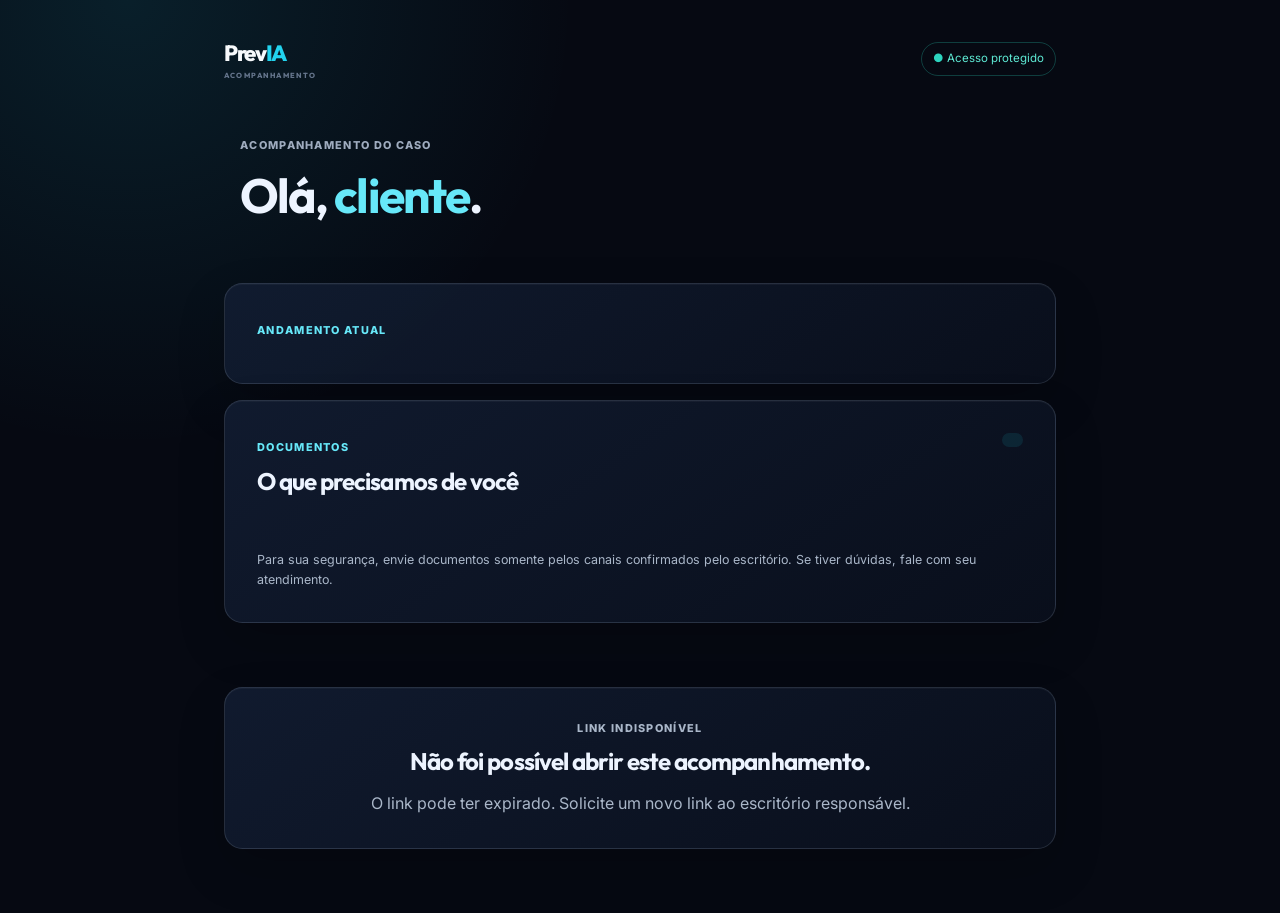
==== portal.html @ 7a1a34fa "feat: adicionar portal seguro do cliente" ====
<!DOCTYPE html>
<html lang="pt-BR">
<head>
  <meta charset="UTF-8">
  <meta name="viewport" content="width=device-width, initial-scale=1.0">
  <meta name="referrer" content="no-referrer">
  <title>PrevIA | Acompanhamento do caso</title>
  <link rel="stylesheet" href="styles.css">
</head>
<body class="client-portal-body">
  <main class="client-portal-shell">
    <header class="client-portal-header"><a href="/" class="client-portal-brand">Prev<span>IA</span><small>ACOMPANHAMENTO</small></a><span class="client-portal-secure">● Acesso protegido</span></header>
    <section id="portal-loading" class="client-portal-card"><p class="portal-eyebrow">ACOMPANHAMENTO DO CASO</p><h1>Preparando suas informações</h1><p>Estamos carregando apenas o que é necessário para você acompanhar o caso.</p></section>
    <section id="portal-content" class="client-portal-content" hidden>
      <div class="client-portal-hero"><p class="portal-eyebrow">ACOMPANHAMENTO DO CASO</p><h1>Olá, <span id="portal-client-name">cliente</span>.</h1><p id="portal-benefit"></p></div>
      <article class="client-portal-card"><span class="portal-status-label">ANDAMENTO ATUAL</span><h2 id="portal-progress"></h2><p id="portal-next-step"></p></article>
      <section class="client-portal-card"><div class="client-portal-section-heading"><div><span class="portal-status-label">DOCUMENTOS</span><h2>O que precisamos de você</h2></div><span id="portal-doc-count" class="portal-count"></span></div><div id="portal-documents" class="client-portal-documents"></div><p class="client-portal-help">Para sua segurança, envie documentos somente pelos canais confirmados pelo escritório. Se tiver dúvidas, fale com seu atendimento.</p></section>
    </section>
    <section id="portal-error" class="client-portal-card client-portal-error" hidden><p class="portal-eyebrow">LINK INDISPONÍVEL</p><h1>Não foi possível abrir este acompanhamento.</h1><p>O link pode ter expirado. Solicite um novo link ao escritório responsável.</p></section>
  </main>
  <script src="portal.js"></script>
</body>
</html>
---- styles.css ----
@import url('https://fonts.googleapis.com/css2?family=Inter:wght@300;400;500;600;700&family=Outfit:wght@400;500;600;700;800&family=JetBrains+Mono:wght@400;500;600&display=swap');

:root {
  --bg-dark: #07090e;
  --bg-surface: #0e131f;
  --bg-card: rgba(19, 26, 42, 0.65);
  --bg-card-hover: rgba(28, 38, 62, 0.8);
  --glass-border: rgba(255, 255, 255, 0.08);
  --glass-border-glow: rgba(0, 242, 254, 0.3);
  
  --primary: #00f2fe;
  --primary-blue: #2563eb;
  --primary-gradient: linear-gradient(135deg, #2563eb 0%, #00f2fe 100%);
  --secondary: #9d4edd;
  --secondary-gradient: linear-gradient(135deg, #7b2cbf 0%, #9d4edd 100%);
  --accent-gold: #fbbf24;
  --accent-emerald: #10b981;
  --accent-rose: #f43f5e;
  --accent-cyan: #06b6d4;

  --text-main: #f8fafc;
  --text-muted: #94a3b8;
  --text-dim: #64748b;

  --font-main: 'Inter', system-ui, sans-serif;
  --font-heading: 'Outfit', sans-serif;
  --font-code: 'JetBrains Mono', monospace;

  --radius-sm: 8px;
  --radius-md: 14px;
  --radius-lg: 20px;
  --radius-full: 9999px;

  --shadow-glow: 0 0 25px rgba(0, 242, 254, 0.15);
  --shadow-card: 0 10px 30px -10px rgba(0, 0, 0, 0.5);

  --transition-fast: 0.2s cubic-bezier(0.4, 0, 0.2, 1);
  --transition-smooth: 0.35s cubic-bezier(0.16, 1, 0.3, 1);
}

/* Custom Sleek Scrollbar */
::-webkit-scrollbar {
  width: 6px;
  height: 6px;
}

::-webkit-scrollbar-track {
  background: rgba(14, 19, 31, 0.5);
  border-radius: var(--radius-full);
}

::-webkit-scrollbar-thumb {
  background: rgba(0, 242, 254, 0.25);
  border-radius: var(--radius-full);
}

::-webkit-scrollbar-thumb:hover {
  background: var(--primary);
}

* {
  box-sizing: border-box;
  margin: 0;
  padding: 0;
}

body {
  font-family: var(--font-main);
  background-color: var(--bg-dark);
  color: var(--text-main);
  min-height: 100vh;
  overflow-x: hidden;
  line-height: 1.5;
  background-image: 
    radial-gradient(circle at 15% 15%, rgba(37, 99, 235, 0.08) 0%, transparent 40%),
    radial-gradient(circle at 85% 85%, rgba(0, 242, 254, 0.05) 0%, transparent 40%);
}

#bg-canvas {
  position: fixed;
  top: 0;
  left: 0;
  width: 100vw;
  height: 100vh;
  z-index: 0;
  pointer-events: none;
  opacity: 0.4;
}

.app-container {
  position: relative;
  z-index: 1;
  display: grid;
  grid-template-columns: 260px 1fr;
  grid-template-rows: 70px 1fr;
  grid-template-areas: 
    "sidebar topbar"
    "sidebar content";
  min-height: 100vh;
}

.glass-panel {
  background: var(--bg-card);
  backdrop-filter: blur(16px);
  -webkit-backdrop-filter: blur(16px);
  border: 1px solid var(--glass-border);
  border-radius: var(--radius-md);
  box-shadow: var(--shadow-card);
  transition: transform var(--transition-smooth), border-color var(--transition-smooth), box-shadow var(--transition-smooth);
}

/* Modal Dialg Styling */
.glass-panel-modal {
  margin: auto;
  width: 90%;
  max-width: 720px;
  background: rgba(14, 19, 31, 0.95);
  backdrop-filter: blur(24px);
  border: 1px solid var(--glass-border-glow);
  border-radius: var(--radius-lg);
  color: var(--text-main);
  padding: 2rem;
  box-shadow: 0 25px 50px rgba(0, 0, 0, 0.9);
}

.glass-panel-modal::backdrop {
  background: rgba(7, 9, 14, 0.8);
  backdrop-filter: blur(8px);
}

.modal-header {
  display: flex;
  align-items: center;
  justify-content: space-between;
  margin-bottom: 1.5rem;
}

.modal-nav {
  display: flex;
  gap: 0.6rem;
  border-bottom: 1px solid var(--glass-border);
  padding-bottom: 0.8rem;
  margin-bottom: 1.5rem;
}

.modal-tab {
  padding: 0.6rem 1.2rem;
  background: transparent;
  border: 1px solid transparent;
  border-radius: var(--radius-sm);
  color: var(--text-muted);
  font-weight: 600;
  font-size: 0.9rem;
  cursor: pointer;
  transition: var(--transition-fast);
}

.modal-tab:hover {
  color: var(--text-main);
  background: rgba(255, 255, 255, 0.05);
}

.modal-tab.active {
  background: rgba(0, 242, 254, 0.1);
  border-color: rgba(0, 242, 254, 0.3);
  color: var(--primary);
}

/* Document Item Card */
.doc-item-card {
  padding: 1rem;
  background: rgba(255, 255, 255, 0.03);
  border: 1px solid var(--glass-border);
  border-radius: var(--radius-sm);
  display: flex;
  align-items: center;
  justify-content: space-between;
}

.doc-status-badge {
  padding: 0.2rem 0.6rem;
  border-radius: var(--radius-full);
  font-size: 0.75rem;
  font-weight: 700;
  text-transform: uppercase;
}
.doc-audit-note {
  display: block;
  margin-top: .28rem;
  color: var(--text-muted);
  font-size: .72rem;
  line-height: 1.35;
}

.doc-audit-result {
  display: grid;
  gap: .28rem;
  margin: 0 0 .85rem;
  padding: .75rem .85rem;
  border: 1px solid rgba(0, 220, 245, .34);
  border-radius: .7rem;
  background: rgba(0, 220, 245, .06);
  color: var(--text-primary);
}

.doc-audit-result strong { color: var(--accent-cyan); font-size: .82rem; }
.doc-audit-result span { font-size: .79rem; line-height: 1.4; }
.doc-audit-result small { color: var(--text-muted); font-size: .72rem; }

.doc-status-pendente { background: rgba(245, 158, 11, 0.15); color: var(--accent-gold); }
.doc-status-recebido { background: rgba(0, 242, 254, 0.15); color: var(--primary); }
.doc-status-aprovado { background: rgba(16, 185, 129, 0.15); color: var(--accent-emerald); }
.doc-status-rejeitado { background: rgba(244, 63, 94, 0.15); color: var(--accent-rose); }

/* --- KANBAN BOARD INTELIGENTE & RESPONSIVO --- */
.kanban-filter-bar {
  display: flex;
  align-items: center;
  gap: 0.6rem;
  margin-bottom: 1.2rem;
  flex-wrap: wrap;
  background: rgba(14, 19, 31, 0.6);
  padding: 0.6rem 1rem;
  border-radius: var(--radius-md);
  border: 1px solid var(--glass-border);
}

.kanban-pill {
  padding: 0.5rem 1rem;
  background: transparent;
  border: 1px solid transparent;
  border-radius: var(--radius-full);
  color: var(--text-muted);
  font-size: 0.85rem;
  font-weight: 600;
  cursor: pointer;
  transition: var(--transition-fast);
  display: inline-flex;
  align-items: center;
  gap: 0.5rem;
}

.kanban-pill:hover {
  color: var(--text-main);
  background: rgba(255, 255, 255, 0.05);
}

.kanban-pill.active {
  background: var(--primary-blue);
  color: #fff;
  border-color: var(--primary);
  box-shadow: 0 0 12px rgba(37, 99, 235, 0.4);
}

.kanban-board {
  display: grid;
  grid-template-columns: repeat(auto-fit, minmax(220px, 1fr));
  gap: 1.2rem;
  width: 100%;
  max-width: 100%;
  overflow-x: hidden;
}

.kanban-board.focused-mode {
  grid-template-columns: 1fr;
  max-width: 800px;
  margin: 0 auto;
}

.kanban-column {
  background: rgba(14, 19, 31, 0.6);
  border: 1px solid var(--glass-border);
  border-radius: var(--radius-md);
  display: flex;
  flex-direction: column;
  min-height: 500px;
  max-height: calc(100vh - 230px);
  transition: var(--transition-smooth);
}

.kanban-column:hover {
  border-color: rgba(255, 255, 255, 0.15);
}

.kanban-header {
  padding: 0.9rem 1rem;
  border-bottom: 1px solid var(--glass-border);
  display: flex;
  align-items: center;
  justify-content: space-between;
  background: rgba(255, 255, 255, 0.02);
}

.kanban-title {
  font-family: var(--font-heading);
  font-size: 0.9rem;
  font-weight: 700;
  display: flex;
  align-items: center;
  gap: 0.5rem;
  white-space: nowrap;
}

.kanban-count {
  background: rgba(255, 255, 255, 0.08);
  padding: 0.15rem 0.55rem;
  border-radius: var(--radius-full);
  font-size: 0.75rem;
  color: var(--text-muted);
}

.kanban-cards {
  padding: 0.8rem;
  display: flex;
  flex-direction: column;
  gap: 0.8rem;
  overflow-y: auto;
  flex: 1;
}

.lead-card {
  background: rgba(22, 28, 45, 0.85);
  border: 1px solid var(--glass-border);
  border-radius: var(--radius-sm);
  padding: 1rem;
  cursor: pointer;
  transition: var(--transition-fast);
}

.lead-card:hover {
  transform: translateY(-2px);
  border-color: var(--glass-border-glow);
  box-shadow: var(--shadow-glow);
  background: rgba(28, 38, 62, 0.95);
}

.card-tag {
  display: inline-block;
  padding: 0.18rem 0.55rem;
  border-radius: var(--radius-sm);
  font-size: 0.7rem;
  font-weight: 600;
  text-transform: uppercase;
  margin-bottom: 0.5rem;
}

.tag-aposentadoria { background: rgba(0, 242, 254, 0.15); color: var(--primary); }
.tag-loas { background: rgba(157, 78, 221, 0.15); color: var(--secondary); }
.tag-doenca { background: rgba(245, 158, 11, 0.15); color: var(--accent-gold); }
.tag-acidente { background: rgba(16, 185, 129, 0.15); color: var(--accent-emerald); }

.card-title {
  font-size: 0.95rem;
  font-weight: 700;
  margin-bottom: 0.2rem;
}

.card-title-button {
  display: block;
  width: 100%;
  padding: 0;
  border: 0;
  background: transparent;
  color: inherit;
  text-align: left;
  cursor: pointer;
}

.card-title-button:hover {
  color: var(--primary);
}

.relationship-notice {
  margin-bottom: 1rem;
  padding: 0.85rem 1rem;
  border: 1px solid rgba(0, 242, 254, 0.28);
  border-radius: var(--radius-sm);
  background: rgba(0, 242, 254, 0.06);
  color: var(--text-muted);
  font-size: 0.88rem;
}

.relationship-notice i { color: var(--primary); margin-right: 0.45rem; }
.relationship-total { color: var(--text-muted); font-size: 0.9rem; }
.relationship-total span { color: var(--primary); font-size: 1.4rem; font-weight: 800; }
.relationship-list { display: grid; gap: 0.85rem; }
.relationship-card {
  display: grid;
  grid-template-columns: minmax(180px, 1fr) minmax(240px, 1.5fr) minmax(150px, .75fr) auto;
  gap: 1rem;
  align-items: center;
  padding: 1.1rem;
  border: 1px solid var(--glass-border);
  border-radius: var(--radius-md);
  background: rgba(22, 28, 45, 0.82);
}
.relationship-card h3 { margin: 0.35rem 0; font-size: 1rem; }
.relationship-card p, .relationship-card span { color: var(--text-muted); font-size: .82rem; }
.relationship-badge { color: var(--accent-gold) !important; font-size: .72rem !important; font-weight: 700; text-transform: uppercase; }
.relationship-reason { font-size: .88rem; line-height: 1.45; }
.relationship-consent { color: var(--accent-gold) !important; }
.relationship-actions { display: flex; gap: .5rem; }
.relationship-empty { padding: 2rem; text-align: center; color: var(--text-muted); }
.official-sources-grid {
  display: grid;
  grid-template-columns: repeat(auto-fit, minmax(260px, 1fr));
  gap: .85rem;
}
.official-source-card {
  min-width: 0;
  display: flex;
  flex-direction: column;
  align-items: flex-start;
  gap: .55rem;
  padding: 1rem;
  border: 1px solid var(--glass-border);
  border-radius: var(--radius-md);
  background: rgba(22, 28, 45, .82);
}
.official-source-title {
  display: block;
  width: 100%;
  color: var(--text-main);
  font-size: .96rem;
  line-height: 1.38;
  overflow-wrap: anywhere;
}
.official-source-scope {
  min-height: 2.4em;
  margin: 0;
  color: var(--text-muted);
  font-size: .8rem;
  line-height: 1.45;
}
.official-source-detail {
  width: 100%;
  margin: auto 0 0;
  color: var(--text-muted);
  font-size: .74rem;
  line-height: 1.45;
  overflow-wrap: anywhere;
}
.official-source-link {
  display: inline-flex;
  align-items: center;
  min-height: 2rem;
  margin-top: .15rem;
  color: var(--primary);
  font-size: .82rem;
  font-weight: 700;
  text-decoration: none;
}
.official-source-link:hover { color: var(--secondary); text-decoration: underline; }
.remarketing-consent-field { display: flex; align-items: flex-start; gap: .55rem; color: var(--text-muted); font-size: .82rem; line-height: 1.35; cursor: pointer; }
.remarketing-consent-field input { width: auto !important; margin-top: .16rem; accent-color: var(--primary); }
.strategy-loading { color: var(--text-muted); padding: 2rem; text-align: center; }
.strategy-hero { display: flex; justify-content: space-between; gap: 1rem; padding: 1.2rem; border-radius: var(--radius-md); border: 1px solid var(--glass-border); background: rgba(255,255,255,.03); }
.strategy-hero > div > span, .strategy-metrics span, .strategy-stage small { display: block; font-size: .7rem; font-weight: 700; letter-spacing: .08em; color: var(--text-muted); }
.strategy-hero h3 { margin: .3rem 0; font-size: 1.15rem; }.strategy-hero p, .strategy-muted { color: var(--text-muted); font-size: .86rem; }
.strategy-good { border-color: rgba(16,185,129,.45); }.strategy-good h3 { color: var(--accent-emerald); }.strategy-warning { border-color: rgba(245,158,11,.45); }.strategy-warning h3 { color: var(--accent-gold); }.strategy-risk { border-color: rgba(244,63,94,.45); }.strategy-risk h3 { color: var(--accent-rose, #fb7185); }
.strategy-stage { min-width: 120px; text-align: right; }.strategy-stage strong { display: block; margin-top: .3rem; color: var(--primary); }
.strategy-metrics { display: grid; grid-template-columns: repeat(4, 1fr); gap: .65rem; margin: 1rem 0; }.strategy-metrics > div, .strategy-grid section { border: 1px solid var(--glass-border); border-radius: var(--radius-sm); padding: .85rem; background: rgba(255,255,255,.025); }.strategy-metrics strong { display:block; margin-top:.35rem; font-size:.88rem; }
.strategy-grid { display:grid; grid-template-columns: 1fr 1fr; gap: .8rem; }.strategy-grid h4 { margin:0 0 .6rem; font-size:.92rem; }.strategy-grid h4 i { color:var(--primary); margin-right:.35rem; }.strategy-grid p { font-size:.87rem; line-height:1.45; }.strategy-docs-button { margin-top:.6rem; padding:.45rem .7rem; font-size:.78rem; }
.triage-lead-capture { margin-bottom: 1.4rem; padding: 1.15rem; border: 1px solid var(--glass-border-glow); border-radius: var(--radius-md); background: linear-gradient(120deg, rgba(0,242,254,.08), rgba(37,99,235,.05)); }.triage-lead-capture h3, .triage-benefit-heading h3 { margin: .35rem 0; font-size: 1.08rem; }.triage-lead-capture p { color: var(--text-muted); font-size: .84rem; }.triage-step-label { color: var(--primary); font-size: .68rem; font-weight: 800; letter-spacing: .1em; }.triage-lead-fields { display:grid; grid-template-columns: 1fr 1fr; gap: .8rem; margin-top: .9rem; }.triage-lead-fields .form-group { margin:0; }.triage-benefit-heading { margin-bottom: .85rem; }
#view-dashboard .section-header { justify-content: flex-start; flex-wrap: wrap; gap: .75rem; }
#view-dashboard .section-header > div:first-child { flex-basis: 100%; }
#view-dashboard .section-header > .btn-primary { margin: 0; }
.sidebar-footer { display: none; }
#btn-start-retirement-triage { margin-top: 1rem; }
@media (max-width: 680px) { .strategy-hero, .strategy-grid { grid-template-columns: 1fr; display:grid; }.strategy-stage { text-align:left; }.strategy-metrics { grid-template-columns: 1fr 1fr; } }
@media (max-width: 680px) { .triage-lead-fields { grid-template-columns: 1fr; } }
@media (max-width: 980px) { .relationship-card { grid-template-columns: 1fr; } }

/* Campos nativos: evita opções claras com texto claro ao abrir o seletor. */
select,
select option {
  color-scheme: dark;
}

select option {
  background-color: #151c2b !important;
  color: #f8fafc !important;
}

select option:checked,
select option:hover {
  background-color: #075c73 !important;
  color: #ffffff !important;
}

.card-sub {
  font-size: 0.78rem;
  color: var(--text-muted);
  margin-bottom: 0.6rem;
}

.card-value {
  font-family: var(--font-heading);
  font-size: 0.9rem;
  font-weight: 700;
  color: var(--accent-emerald);
}

.card-actions {
  display: flex;
  align-items: center;
  justify-content: space-between;
  gap: 0.55rem;
  margin-top: 0.6rem;
  padding-top: 0.6rem;
  border-top: 1px solid rgba(255, 255, 255, 0.05);
}

.lead-details-button {
  position: relative;
  z-index: 2;
  flex: 1;
}

.lead-advance-button {
  flex: 0 0 28px;
  position: relative;
  z-index: 1;
}

/* --- DROPZONE E INTELIGÊNCIA DOCUMENTAL OCR --- */
.dropzone {
  border: 2px dashed rgba(0, 242, 254, 0.35);
  border-radius: var(--radius-lg);
  padding: 2.5rem 1.5rem;
  text-align: center;
  background: rgba(0, 242, 254, 0.02);
  cursor: pointer;
  transition: all var(--transition-fast);
  position: relative;
  overflow: hidden;
}

.dropzone:hover,
.dropzone.drag-over {
  border-color: var(--primary);
  background: rgba(0, 242, 254, 0.1);
  box-shadow: 0 0 25px rgba(0, 242, 254, 0.25);
  transform: translateY(-2px);
}

.dropzone i {
  font-size: 3.2rem;
  color: var(--primary);
  margin-bottom: 1rem;
  transition: transform var(--transition-fast);
}

.dropzone:hover i,
.dropzone.drag-over i {
  transform: scale(1.15);
}

/* --- NOVO PAINEL EXECUTIVO GRAFICO CNIS --- */
.ocr-action-button {
  align-items: center;
  border: 1px solid rgba(148, 163, 184, .28);
  border-radius: 10px;
  cursor: pointer;
  display: inline-flex;
  font: 700 .84rem/1 var(--font-body, system-ui, sans-serif);
  gap: .55rem;
  justify-content: center;
  min-height: 42px;
  padding: .7rem 1rem;
  transition: border-color .18s ease, box-shadow .18s ease, transform .18s ease;
}
.ocr-action-button:hover { transform: translateY(-1px); }
.ocr-action-button:focus-visible { outline: 3px solid rgba(34, 211, 238, .35); outline-offset: 2px; }
.ocr-action-button--primary { background: linear-gradient(135deg, #1479ed, #09c8db); border-color: transparent; color: #fff; box-shadow: 0 8px 22px rgba(9, 200, 219, .18); }
.ocr-action-button--secondary { background: rgba(15, 23, 42, .72); color: #e6edf8; }
.ocr-action-button--quiet { background: transparent; color: #b7c6da; margin-top: .75rem; width: 100%; }
.ocr-action-button--secondary:hover, .ocr-action-button--quiet:hover { border-color: rgba(34, 211, 238, .62); color: #f8fbff; }
.ocr-action-glyph { align-items: center; border: 1px solid currentColor; border-radius: 50%; display: inline-flex; font-size: .88rem; height: 18px; justify-content: center; line-height: 1; width: 18px; }

/* Dashboard: menos ornamento, mais decisão. */
.dashboard-command-center { align-items:center; display:flex; justify-content:space-between; margin-bottom:1rem; }
.dashboard-heading p { color:var(--text-muted); margin:.3rem 0 0; }
.dashboard-actions { align-items:center; display:flex; flex-wrap:wrap; gap:.5rem; }
.dashboard-action { border:1px solid rgba(148,163,184,.28); border-radius:9px; cursor:pointer; font:700 .82rem/1 var(--font-body,system-ui,sans-serif); min-height:38px; padding:.6rem .85rem; transition:.18s ease; }
.dashboard-action--primary { background:linear-gradient(135deg,#1678ef,#10c7d6); border-color:transparent; color:#fff; box-shadow:0 7px 18px rgba(16,199,214,.16); }
.dashboard-action--quiet { background:rgba(15,23,42,.45); color:#cbd5e1; }
.dashboard-action:hover { border-color:rgba(34,211,238,.65); transform:translateY(-1px); }
.dashboard-filter-bar { align-items:end; display:grid; gap:.75rem; grid-template-columns:170px minmax(190px,1fr) minmax(190px,1fr) auto minmax(120px,.65fr); padding:.85rem 1rem !important; }
.dashboard-filter-intro { align-self:center; display:grid; gap:.1rem; }.dashboard-filter-intro span { color:#e7eef9; font-weight:750; }.dashboard-filter-intro small { color:var(--text-muted); font-size:.72rem; }
.dashboard-filter-bar .form-group { min-width:0 !important; }.dashboard-filter-bar label { color:#aebcd0; font-size:.72rem; font-weight:700; margin-bottom:.3rem; }.dashboard-filter-bar select { min-height:40px; }
.dashboard-filter-clear { align-self:end; background:transparent; border:0; color:#92a3ba; cursor:pointer; font-weight:700; min-height:40px; padding:.4rem; }.dashboard-filter-clear:hover { color:#f2f7ff; }
#dashboard-filter-summary { align-self:end; color:var(--text-muted); font-size:.78rem; min-height:40px; padding:.7rem 0; }
.smart-pending-panel { padding:1rem 1.1rem !important; }.smart-pending-header { align-items:center; display:flex; gap:1rem; justify-content:space-between; }.smart-pending-header .eyebrow { color:var(--accent-gold); font-size:.67rem; font-weight:800; letter-spacing:.09em; }.smart-pending-header h3 { font-family:var(--font-heading); font-size:1.1rem; margin:.18rem 0; }.smart-pending-header p { color:var(--text-muted); font-size:.8rem; margin:0; }
@media (max-width:900px) { .dashboard-command-center { align-items:flex-start; flex-direction:column; }.dashboard-filter-bar { grid-template-columns:1fr 1fr; }.dashboard-filter-intro,#dashboard-filter-summary { display:none; } }
@media (max-width:560px) { .dashboard-actions { width:100%; }.dashboard-action { flex:1 1 auto; }.dashboard-filter-bar { grid-template-columns:1fr; }.dashboard-filter-clear { justify-self:start; } }

/* Cartões de ação: leitura imediata e sem rótulos quebrados. */
.metric-card--action { min-height:154px; overflow:hidden; padding:1rem 1.1rem !important; position:relative; }
.metric-card--action::before { bottom:0; content:""; left:0; position:absolute; top:0; width:5px; }
.metric-card--documents { background:linear-gradient(135deg,rgba(127,29,59,.35),rgba(20,26,39,.9)) !important; border-color:rgba(251,113,133,.58) !important; }.metric-card--documents::before { background:#fb7185; }
.metric-card--automation { background:linear-gradient(135deg,rgba(91,54,10,.30),rgba(20,26,39,.9)) !important; border-color:rgba(250,204,21,.56) !important; }.metric-card--automation::before { background:#facc15; }
.metric-action-topline { align-items:center; display:flex; font-size:.67rem; font-weight:850; justify-content:space-between; letter-spacing:.07em; }.metric-card--documents .metric-action-topline { color:#fda4af; }.metric-card--automation .metric-action-topline { color:#fde68a; }
.metric-action-marker { align-items:center; background:rgba(255,255,255,.08); border-radius:50%; display:inline-flex; font-size:.48rem; height:24px; justify-content:center; width:24px; }.metric-card--documents .metric-action-marker { color:#fb7185; }.metric-card--automation .metric-action-marker { color:#facc15; }
.metric-card--action .metric-header { margin-top:.55rem; }.metric-card--action .metric-header > span { color:#c8d3e3; font-size:.79rem; font-weight:700; letter-spacing:0; text-transform:none; }
.metric-action-value { align-items:baseline; display:flex; gap:.65rem; margin-top:.4rem; }.metric-action-value > span { font-family:var(--font-heading); font-size:2.1rem; font-weight:800; line-height:1; }.metric-card--documents .metric-action-value > span { color:#fda4af; }.metric-card--automation .metric-action-value > span { color:#fde68a; }.metric-action-value small { color:#d3dbe8; font-size:.75rem; }
.metric-card--action .metric-footer { margin-top:.7rem; }.metric-card--action .metric-footer span { color:#aebbd0; font-size:.74rem; }

.status-center { align-items:center; background:linear-gradient(100deg,rgba(10,28,42,.74),rgba(14,22,35,.9)); border:1px solid rgba(34,211,238,.18); border-radius:14px; display:grid; gap:1.2rem; grid-template-columns:260px 1fr; margin:0 0 1.25rem; padding:1rem 1.1rem; }.status-center .eyebrow { color:var(--primary); font-size:.67rem; font-weight:800; letter-spacing:.09em; }.status-center h3 { font-family:var(--font-heading); font-size:1.05rem; margin:.15rem 0; }.status-center-heading p { color:var(--text-muted); font-size:.76rem; margin:0; }.status-center-items { display:grid; gap:.65rem; grid-template-columns:repeat(3,1fr); }.status-item { align-items:flex-start; border-left:1px solid rgba(148,163,184,.2); display:flex; gap:.55rem; min-width:0; padding-left:.75rem; }.status-item strong { color:#e6eef9; display:block; font-size:.78rem; }.status-item small { color:var(--text-muted); display:block; font-size:.7rem; line-height:1.35; margin-top:.15rem; }.status-dot { border-radius:50%; flex:0 0 auto; height:8px; margin-top:.28rem; width:8px; }.status-dot--ok { background:#34d399; box-shadow:0 0 0 4px rgba(52,211,153,.1); }.status-dot--idle { background:#94a3b8; }.status-dot--alert { background:#fb7185; box-shadow:0 0 0 4px rgba(251,113,133,.12); }
@media (max-width:900px) { .status-center { grid-template-columns:1fr; }.status-center-items { grid-template-columns:1fr; }.status-item { border-left:0; border-top:1px solid rgba(148,163,184,.16); padding:.55rem 0 0; } }
.cnis-segurado-card {
  background: linear-gradient(135deg, rgba(14, 19, 31, 0.95) 0%, rgba(22, 33, 56, 0.9) 100%);
  border: 1px solid var(--glass-border-glow);
  border-radius: var(--radius-md);
  padding: 1.2rem;
  box-shadow: 0 10px 25px rgba(0, 0, 0, 0.4);
}

.cnis-avatar {
  width: 52px;
  height: 52px;
  border-radius: var(--radius-md);
  background: var(--primary-gradient);
  display: flex;
  align-items: center;
  justify-content: center;
  font-size: 1.6rem;
  color: #fff;
  box-shadow: var(--shadow-glow);
}

.cnis-diagnosis-badge {
  display: flex;
  align-items: center;
  gap: 0.8rem;
  background: rgba(16, 185, 129, 0.15);
  border: 1px solid rgba(16, 185, 129, 0.4);
  color: var(--accent-emerald);
  padding: 0.6rem 1rem;
  border-radius: var(--radius-md);
  box-shadow: 0 0 15px rgba(16, 185, 129, 0.2);
}

.cnis-diagnosis-badge i {
  font-size: 1.4rem;
}

.cnis-kpi-card {
  background: rgba(255, 255, 255, 0.03);
  border: 1px solid var(--glass-border);
  border-radius: var(--radius-sm);
  padding: 1rem;
  display: flex;
  flex-direction: column;
}

.cnis-kpi-label {
  font-size: 0.72rem;
  color: var(--text-muted);
  font-weight: 700;
  text-transform: uppercase;
  letter-spacing: 0.5px;
  margin-bottom: 0.4rem;
  display: flex;
  align-items: center;
  gap: 0.4rem;
}

.cnis-kpi-value {
  font-family: var(--font-heading);
  font-size: 1.3rem;
  font-weight: 800;
  color: var(--text-main);
}

.cnis-kpi-sub {
  font-size: 0.75rem;
  color: var(--text-muted);
  margin-top: 0.2rem;
}

/* Vínculo Empregatício Card na Timeline */
.cnis-vinculo-item {
  background: rgba(22, 28, 45, 0.6);
  border: 1px solid var(--glass-border);
  border-radius: var(--radius-sm);
  padding: 0.9rem 1.1rem;
  display: flex;
  align-items: center;
  justify-content: space-between;
  gap: 1rem;
  transition: var(--transition-fast);
}

.cnis-vinculo-item:hover {
  background: rgba(28, 38, 62, 0.85);
  border-color: rgba(0, 242, 254, 0.2);
}

.cnis-vinculo-item.status-atencao {
  border-left: 4px solid var(--accent-gold);
}

.cnis-vinculo-item.status-ativo {
  border-left: 4px solid var(--accent-emerald);
}

.cnis-vinculo-item.status-regular {
  border-left: 4px solid var(--primary-blue);
}

.badge-inss {
  font-size: 0.72rem;
  font-weight: 700;
  padding: 0.2rem 0.55rem;
  border-radius: var(--radius-sm);
  display: inline-flex;
  align-items: center;
  gap: 0.3rem;
}

.badge-inss-pext { background: rgba(245, 158, 11, 0.18); color: var(--accent-gold); border: 1px solid rgba(245, 158, 11, 0.3); }
.badge-inss-prem { background: rgba(244, 63, 94, 0.18); color: var(--accent-rose); border: 1px solid rgba(244, 63, 94, 0.3); }
.badge-inss-regular { background: rgba(37, 99, 235, 0.18); color: var(--primary); border: 1px solid rgba(37, 99, 235, 0.3); }
.badge-inss-ativo { background: rgba(16, 185, 129, 0.18); color: var(--accent-emerald); border: 1px solid rgba(16, 185, 129, 0.3); }

.triage-error { color: var(--accent-rose, #f43f5e); margin: 1rem 0; font-weight: 600; }
.triage-prefilter-result { margin-top: 1rem; padding: 1rem; border: 1px solid rgba(34, 211, 238, .42); border-radius: var(--radius-md); background: rgba(5, 25, 38, .72); }
.triage-prefilter-result h3 { margin: .35rem 0 .5rem; font-size: 1.05rem; }
.triage-prefilter-result > p { margin: .35rem 0; color: var(--text-muted); }
.triage-prefilter-metrics { display: flex; flex-wrap: wrap; gap: .5rem; margin: .8rem 0; }
.triage-prefilter-metrics span { padding: .35rem .55rem; border-radius: 999px; background: rgba(37, 99, 235, .15); color: var(--text-primary); font-size: .78rem; font-weight: 700; }
.triage-prefilter-metrics span.warning { background: rgba(245, 158, 11, .16); color: #fbbf24; }
.triage-prefilter-disclaimer { font-size: .78rem; line-height: 1.45; }
.triage-cnis-evidence { margin-top: 1rem; padding: .85rem; border-left: 3px solid var(--primary); background: rgba(15, 23, 42, .46); border-radius: 0 var(--radius-sm) var(--radius-sm) 0; }
.triage-cnis-evidence > div { display: flex; flex-direction: column; gap: .15rem; margin-bottom: .65rem; }.triage-cnis-evidence p { margin: 0; font-size: .8rem; color: var(--text-muted); }.triage-evidence-status { margin: .65rem 0 0; font-size: .82rem; }.triage-evidence-status.success { color: #2dd4bf; }.triage-evidence-status.error { color: var(--accent-rose, #f43f5e); }.triage-evidence-status.loading { color: var(--primary); }.triage-prefilter-metrics span.evidence { background: rgba(16, 185, 129, .16); color: #34d399; }.triage-prefilter-metrics span.manual { background: rgba(148, 163, 184, .15); color: var(--text-muted); }
#new-lead-modal { width: min(520px, calc(100vw - 2rem)); }
#new-lead-modal select, #new-lead-modal textarea { width: 100%; color: var(--text-main); background: rgba(255,255,255,.06); border: 1px solid var(--glass-border); border-radius: var(--radius-sm); padding: .7rem; font: inherit; }
.btn-new-lead { min-height: 42px; white-space: nowrap; }

/* --- OVERLAY DE LOGIN / REGISTRO PREVIA --- */
.login-overlay {
  position: fixed;
  top: 0;
  left: 0;
  width: 100vw;
  height: 100vh;
  background: rgba(7, 9, 14, 0.92);
  backdrop-filter: blur(24px);
  -webkit-backdrop-filter: blur(24px);
  z-index: 9999;
  display: flex;
  align-items: center;
  justify-content: center;
  padding: 1.5rem;
  transition: opacity var(--transition-smooth), visibility var(--transition-smooth);
}

.login-card {
  width: 100%;
  max-width: 480px;
  background: rgba(14, 19, 31, 0.95);
  border: 1px solid var(--glass-border-glow);
  border-radius: var(--radius-lg);
  padding: 2.5rem 2rem;
  box-shadow: 0 25px 50px -12px rgba(0, 0, 0, 0.8), 0 0 30px rgba(37, 99, 235, 0.2);
  text-align: center;
  position: relative;
  overflow: hidden;
}

.login-logo {
  font-family: var(--font-heading);
  font-size: 2.2rem;
  font-weight: 800;
  color: var(--primary-blue);
  letter-spacing: -0.5px;
  margin-bottom: 0.2rem;
}

.login-logo span {
  color: var(--primary);
}

.login-subtitle {
  color: var(--text-muted);
  font-size: 0.92rem;
  margin-bottom: 1.8rem;
}

.step-indicator {
  display: flex;
  align-items: center;
  justify-content: center;
  gap: 0.8rem;
  margin-bottom: 2rem;
}

.step-node {
  width: 32px;
  height: 32px;
  border-radius: 50%;
  background: rgba(255, 255, 255, 0.05);
  border: 1px solid var(--glass-border);
  color: var(--text-muted);
  display: flex;
  align-items: center;
  justify-content: center;
  font-size: 0.85rem;
  font-weight: 700;
  transition: var(--transition-fast);
}

.step-node.active {
  background: var(--primary-blue);
  border-color: var(--primary);
  color: #fff;
  box-shadow: 0 0 15px rgba(37, 99, 235, 0.5);
}

.step-node.completed {
  background: var(--accent-emerald);
  border-color: var(--accent-emerald);
  color: #000;
}

.step-line {
  width: 40px;
  height: 3px;
  background: rgba(255, 255, 255, 0.1);
  border-radius: 2px;
}

.step-line.active {
  background: var(--primary-blue);
}

.form-header {
  text-align: left;
  margin-bottom: 1.5rem;
}

.form-header h3 {
  font-family: var(--font-heading);
  font-size: 1.3rem;
  font-weight: 700;
}

.form-header p {
  font-size: 0.85rem;
  color: var(--text-muted);
}

.form-group {
  text-align: left;
  margin-bottom: 1.2rem;
}

.form-group label {
  display: block;
  font-size: 0.85rem;
  font-weight: 600;
  margin-bottom: 0.4rem;
  color: var(--text-main);
}

.form-group input {
  width: 100%;
  padding: 0.75rem 1rem;
  background: rgba(255, 255, 255, 0.04);
  border: 1px solid var(--glass-border);
  border-radius: var(--radius-sm);
  color: var(--text-main);
  font-size: 0.95rem;
  outline: none;
  transition: var(--transition-fast);
}

.form-group input:focus {
  border-color: var(--primary-blue);
  box-shadow: 0 0 15px rgba(37, 99, 235, 0.3);
  background: rgba(255, 255, 255, 0.07);
}

.form-actions {
  display: grid;
  grid-template-columns: 1fr 1fr;
  gap: 1rem;
  margin-top: 1.8rem;
}

.btn-secondary {
  padding: 0.75rem 1.2rem;
  background: transparent;
  border: 1px solid var(--glass-border);
  border-radius: var(--radius-sm);
  color: var(--text-main);
  font-weight: 600;
  font-size: 0.92rem;
  cursor: pointer;
  transition: var(--transition-fast);
}

.btn-secondary:hover {
  background: rgba(255, 255, 255, 0.05);
  border-color: rgba(255, 255, 255, 0.2);
}

.btn-primary-blue {
  padding: 0.75rem 1.2rem;
  background: var(--primary-blue);
  border: none;
  border-radius: var(--radius-sm);
  color: #fff;
  font-weight: 700;
  font-size: 0.92rem;
  cursor: pointer;
  box-shadow: 0 4px 14px rgba(37, 99, 235, 0.4);
  transition: var(--transition-fast);
}

.btn-primary-blue:hover {
  background: #1d4ed8;
  transform: translateY(-1px);
}

.login-toggle-link {
  margin-top: 1.5rem;
  font-size: 0.85rem;
  color: var(--text-muted);
}

.login-toggle-link a {
  color: var(--primary-blue);
  text-decoration: none;
  font-weight: 600;
}

.login-toggle-link a:hover {
  text-decoration: underline;
}

.topbar {
  grid-area: topbar;
  display: flex;
  align-items: center;
  justify-content: space-between;
  padding: 0 2rem;
  background: rgba(14, 19, 31, 0.8);
  backdrop-filter: blur(12px);
  border-bottom: 1px solid var(--glass-border);
  z-index: 10;
}

.topbar-left {
  display: flex;
  align-items: center;
  gap: 1.5rem;
}

.search-box {
  position: relative;
  width: 320px;
}

.search-box input {
  width: 100%;
  padding: 0.6rem 1rem 0.6rem 2.5rem;
  background: rgba(255, 255, 255, 0.05);
  border: 1px solid var(--glass-border);
  border-radius: var(--radius-full);
  color: var(--text-main);
  font-size: 0.9rem;
  outline: none;
  transition: var(--transition-fast);
}

.search-box input:focus {
  border-color: var(--primary);
  box-shadow: 0 0 15px rgba(0, 242, 254, 0.2);
  background: rgba(255, 255, 255, 0.08);
}

.search-box i {
  position: absolute;
  left: 0.9rem;
  top: 50%;
  transform: translateY(-50%);
  color: var(--text-muted);
  font-size: 0.9rem;
}

.topbar-right {
  display: flex;
  align-items: center;
  gap: 1.2rem;
}

.status-badge {
  display: flex;
  align-items: center;
  gap: 0.5rem;
  padding: 0.4rem 0.9rem;
  border-radius: var(--radius-full);
  background: rgba(16, 185, 129, 0.1);
  border: 1px solid rgba(16, 185, 129, 0.3);
  color: var(--accent-emerald);
  font-size: 0.82rem;
  font-weight: 600;
}

.status-dot {
  width: 8px;
  height: 8px;
  border-radius: 50%;
  background: var(--accent-emerald);
  box-shadow: 0 0 8px var(--accent-emerald);
  animation: pulse 2s infinite;
}

@keyframes pulse {
  0%, 100% { opacity: 1; transform: scale(1); }
  50% { opacity: 0.5; transform: scale(1.2); }
}

.icon-btn {
  background: rgba(255, 255, 255, 0.05);
  border: 1px solid var(--glass-border);
  color: var(--text-main);
  width: 40px;
  height: 40px;
  border-radius: 50%;
  display: flex;
  align-items: center;
  justify-content: center;
  cursor: pointer;
  transition: var(--transition-fast);
}

.icon-btn:hover {
  background: var(--primary-gradient);
  color: #000;
  transform: translateY(-2px);
  box-shadow: var(--shadow-glow);
}

.sidebar {
  grid-area: sidebar;
  background: var(--bg-surface);
  border-right: 1px solid var(--glass-border);
  display: flex;
  flex-direction: column;
  padding: 1.5rem 1rem;
  z-index: 20;
}

.brand-logo {
  display: flex;
  align-items: center;
  gap: 0.8rem;
  padding: 0.5rem 0.8rem 2rem 0.8rem;
}

.brand-icon {
  width: 42px;
  height: 42px;
  border-radius: var(--radius-md);
  background: var(--primary-gradient);
  display: flex;
  align-items: center;
  justify-content: center;
  color: #fff;
  font-size: 1.3rem;
  box-shadow: var(--shadow-glow);
}

.brand-text h2 {
  font-family: var(--font-heading);
  font-size: 1.25rem;
  font-weight: 800;
  letter-spacing: -0.5px;
  color: var(--primary-blue);
}

.brand-text h2 span {
  color: var(--primary);
}

.brand-text span.tagline {
  font-size: 0.72rem;
  color: var(--text-muted);
  text-transform: uppercase;
  letter-spacing: 1px;
  display: block;
}

.nav-menu {
  display: flex;
  flex-direction: column;
  gap: 0.4rem;
  list-style: none;
}

.nav-item button {
  width: 100%;
  display: flex;
  align-items: center;
  gap: 1rem;
  padding: 0.8rem 1rem;
  background: transparent;
  border: 1px solid transparent;
  border-radius: var(--radius-md);
  color: var(--text-muted);
  font-size: 0.92rem;
  font-weight: 500;
  cursor: pointer;
  transition: var(--transition-fast);
  text-align: left;
}

.nav-item button:hover {
  color: var(--text-main);
  background: rgba(255, 255, 255, 0.04);
}

.nav-item.active button {
  background: rgba(37, 99, 235, 0.15);
  border-color: rgba(37, 99, 235, 0.4);
  color: var(--primary-blue);
  font-weight: 600;
  box-shadow: inset 0 0 15px rgba(37, 99, 235, 0.1);
}

.sidebar-footer {
  margin-top: auto;
  padding: 1rem;
  background: rgba(255, 255, 255, 0.02);
  border: 1px solid var(--glass-border);
  border-radius: var(--radius-md);
  display: flex;
  align-items: center;
  gap: 0.8rem;
}

.user-avatar {
  width: 36px;
  height: 36px;
  border-radius: 50%;
  background: var(--primary-blue);
  display: flex;
  align-items: center;
  justify-content: center;
  font-weight: 700;
  font-size: 0.9rem;
  color: #fff;
}

.user-info h4 {
  font-size: 0.85rem;
  font-weight: 600;
}

.user-info p {
  font-size: 0.75rem;
  color: var(--text-muted);
}

.main-content {
  grid-area: content;
  padding: 2rem;
  overflow-y: auto;
  display: flex;
  flex-direction: column;
  gap: 2rem;
}

.section-header {
  display: flex;
  align-items: center;
  justify-content: space-between;
  margin-bottom: 1rem;
}

.section-title {
  font-family: var(--font-heading);
  font-size: 1.6rem;
  font-weight: 700;
  letter-spacing: -0.5px;
}

.section-title span {
  color: var(--primary);
}

.metrics-grid {
  display: grid;
  grid-template-columns: repeat(auto-fit, minmax(240px, 1fr));
  gap: 1.5rem;
}

.metric-card {
  padding: 1.5rem;
  position: relative;
  overflow: hidden;
}

.metric-card::before {
  content: '';
  position: absolute;
  top: 0;
  left: 0;
  width: 4px;
  height: 100%;
  background: var(--primary-gradient);
}

.metric-header {
  display: flex;
  align-items: center;
  justify-content: space-between;
  color: var(--text-muted);
  font-size: 0.85rem;
  margin-bottom: 0.8rem;
}

.metric-icon {
  width: 38px;
  height: 38px;
  border-radius: var(--radius-sm);
  background: rgba(0, 242, 254, 0.1);
  color: var(--primary);
  display: flex;
  align-items: center;
  justify-content: center;
  font-size: 1.1rem;
}

.metric-value {
  font-family: var(--font-heading);
  font-size: 2.1rem;
  font-weight: 800;
  margin-bottom: 0.4rem;
}

.metric-footer {
  font-size: 0.78rem;
  display: flex;
  align-items: center;
  gap: 0.4rem;
}

.trend-up {
  color: var(--accent-emerald);
}

.dashboard-grid {
  display: grid;
  grid-template-columns: 2fr 1fr;
  gap: 1.5rem;
}

.chart-panel {
  padding: 1.5rem;
  display: flex;
  flex-direction: column;
  height: 360px;
}

.chart-header {
  display: flex;
  align-items: center;
  justify-content: space-between;
  margin-bottom: 1rem;
}

.chart-container {
  flex: 1;
  position: relative;
  width: 100%;
  height: 100%;
}

canvas#metrics-chart {
  width: 100% !important;
  height: 100% !important;
}

.triage-container {
  max-width: 800px;
  margin: 0 auto;
  width: 100%;
}

.wizard-card {
  padding: 2.5rem;
}

.wizard-progress {
  width: 100%;
  height: 6px;
  background: rgba(255, 255, 255, 0.08);
  border-radius: var(--radius-full);
  margin-bottom: 2rem;
  overflow: hidden;
}

.wizard-progress-bar {
  height: 100%;
  background: var(--primary-gradient);
  width: 25%;
  transition: width var(--transition-smooth);
}

.question-code {
  font-family: var(--font-code);
  font-size: 0.85rem;
  color: var(--primary);
  text-transform: uppercase;
  letter-spacing: 1px;
  margin-bottom: 0.5rem;
}

.question-title {
  font-family: var(--font-heading);
  font-size: 1.5rem;
  font-weight: 700;
  margin-bottom: 0.8rem;
}

.question-help {
  color: var(--text-muted);
  font-size: 0.95rem;
  margin-bottom: 2rem;
}

.options-grid {
  display: grid;
  grid-template-columns: 1fr 1fr;
  gap: 1.2rem;
  margin-bottom: 2rem;
}

.btn-option {
  padding: 1.2rem 1.5rem;
  background: rgba(255, 255, 255, 0.03);
  border: 1px solid var(--glass-border);
  border-radius: var(--radius-md);
  color: var(--text-main);
  cursor: pointer;
  text-align: left;
  transition: var(--transition-fast);
}

.btn-option:hover {
  background: rgba(0, 242, 254, 0.08);
  border-color: var(--primary);
  transform: translateY(-2px);
}

.btn-option strong {
  display: block;
  font-size: 1.1rem;
  margin-bottom: 0.3rem;
}

.btn-option span {
  font-size: 0.85rem;
  color: var(--text-muted);
}

.btn-primary {
  padding: 0.8rem 1.6rem;
  background: var(--primary-gradient);
  border: none;
  border-radius: var(--radius-md);
  color: #fff;
  font-weight: 700;
  font-size: 0.95rem;
  cursor: pointer;
  display: inline-flex;
  align-items: center;
  gap: 0.6rem;
  box-shadow: var(--shadow-glow);
  transition: var(--transition-fast);
}

.btn-primary:hover {
  transform: translateY(-2px);
  filter: brightness(1.1);
}

[popover] {
  border: 1px solid var(--glass-border-glow);
  background: rgba(14, 19, 31, 0.95);
  backdrop-filter: blur(20px);
  border-radius: var(--radius-md);
  padding: 1.5rem;
  color: var(--text-main);
  box-shadow: 0 20px 40px rgba(0, 0, 0, 0.8);
  transition: opacity 0.25s ease, transform 0.25s ease, display 0.25s allow-discrete;
  opacity: 0;
  transform: translateY(-10px);
}

[popover]:popover-open {
  opacity: 1;
  transform: translateY(0);
}

@starting-style {
  [popover]:popover-open {
    opacity: 0;
    transform: translateY(-10px);
  }
}

@media (max-width: 1024px) {
  .app-container {
    grid-template-columns: 80px 1fr;
  }
  .brand-text, .nav-item button span, .user-info {
    display: none;
  }
  .dashboard-grid {
    grid-template-columns: 1fr;
  }
}

/* --- AJUSTES DE LAYOUT: GARANTIR ENCOLHIMENTO REAL DAS TELAS --- */
.app-container > *,
.main-content,
.topbar,
.tab-view,
.ocr-workspace > * {
  min-width: 0;
}

.ocr-workspace {
  display: grid;
  grid-template-columns: minmax(280px, 360px) minmax(0, 1fr);
  gap: 1.5rem;
  align-items: start;
}

.ocr-report-header {
  display: flex;
  align-items: center;
  justify-content: space-between;
  gap: 1rem;
  margin-bottom: 1.2rem;
  padding-bottom: 0.8rem;
  border-bottom: 1px solid var(--glass-border);
}

.ocr-view-toggle {
  display: flex;
  flex: 0 1 auto;
  background: rgba(255,255,255,0.04);
  padding: 0.25rem;
  border: 1px solid var(--glass-border);
  border-radius: var(--radius-full);
}

.lead-modal-history-grid {
  display: grid;
  grid-template-columns: minmax(0, 1fr) minmax(0, 1fr);
  gap: 1.5rem;
}

.relationship-header-actions {
  display: flex;
  align-items: center;
  gap: 1rem;
  flex-wrap: wrap;
}

@media (max-width: 760px) {
  html,
  body {
    overflow-x: hidden;
  }

  .app-container {
    grid-template-columns: 64px minmax(0, 1fr);
    grid-template-rows: 64px minmax(0, 1fr);
  }

  .topbar {
    min-height: 64px;
    padding: 0 1rem;
    gap: 0.75rem;
  }

  .search-box {
    min-width: 0;
    width: min(250px, 42vw);
  }

  .topbar-right {
    gap: 0.55rem;
  }

  .status-badge span {
    display: none;
  }

  .sidebar {
    min-width: 64px;
  }

  .main-content {
    padding: 1.25rem;
  }

  .section-header {
    align-items: flex-start;
    flex-direction: column;
    gap: 0.85rem;
  }

  .section-header p {
    line-height: 1.5;
  }

  .relationship-header-actions {
    align-items: flex-start;
    width: 100%;
  }

  .ocr-workspace,
  .lead-modal-history-grid,
  .options-grid,
  .metrics-grid,
  .form-actions {
    grid-template-columns: minmax(0, 1fr);
  }

  .ocr-report-header {
    align-items: flex-start;
    flex-direction: column;
  }

  .ocr-view-toggle {
    max-width: 100%;
    overflow-x: auto;
    width: 100%;
  }

  .ocr-view-toggle .kanban-pill {
    flex: 1 0 auto;
    justify-content: center;
    white-space: nowrap;
  }

  .kanban-filter-bar {
    align-items: flex-start;
    overflow-x: auto;
    padding-bottom: 0.25rem;
  }

  .kanban-pill {
    flex: 0 0 auto;
    white-space: nowrap;
  }

  .cnis-vinculo-item {
    align-items: flex-start;
    flex-direction: column;
  }
}

@media (max-width: 460px) {
  .main-content {
    padding: 1rem;
  }

  .section-title {
    font-size: 1.55rem;
  }

  .topbar-left {
    min-width: 0;
  }

  .search-box {
    width: 34vw;
  }

  .search-box input {
    min-width: 0;
  }
}

/* Painel financeiro demonstrativo: prévia visual isolada da operação. */
.finance-shell { max-width: 1440px; margin: 0 auto; color: #e8edf8; }
#notifications-popover { position: fixed; top: 4.75rem; right: 1rem; z-index: 1000; width: min(360px, calc(100vw - 2rem)); padding: 1rem; color: #eaf2ff; background: #13213a; border: 1px solid rgba(70, 225, 216, .35); border-radius: 14px; box-shadow: 0 18px 46px rgba(0, 0, 0, .42); }
#notifications-popover[hidden] { display: none; }
.control-svg { width: 1.15rem; height: 1.15rem; fill: none; stroke: currentColor; stroke-width: 1.9; stroke-linecap: round; stroke-linejoin: round; vertical-align: middle; }
.finance-header { display:flex; justify-content:space-between; align-items:center; gap:1rem; margin-bottom:1.25rem; }
.finance-heading { display:flex; align-items:center; gap:1rem; }
.finance-mark { width:48px; height:48px; display:grid; place-items:center; border-radius:14px; color:#eaffff; background:linear-gradient(135deg,#13cdd6,#1b8bc9); box-shadow:0 0 28px rgba(17,201,216,.25); }
.finance-overline, .finance-title > span { display:block; color:#22ded9; font-size:.7rem; letter-spacing:.13em; font-weight:800; }
.finance-heading h1, .finance-title h2 { margin:.15rem 0; color:#f5f7ff; font-family:var(--font-heading); }
.finance-heading p, .finance-title p, .finance-panel-title p { margin:0; color:#8d9ab3; font-size:.84rem; }
.finance-status { white-space:nowrap; border:1px solid rgba(79,224,213,.25); background:#122335; padding:.6rem .85rem; border-radius:10px; color:#afbdd1; font-size:.8rem; }
.finance-status i { color:#25e0d4; font-size:.55rem; margin-right:.35rem; }
.finance-tabs { display:flex; gap:1.1rem; overflow:auto; padding:0 .25rem; margin-bottom:1.4rem; border-bottom:1px solid rgba(151,174,215,.14); }
.finance-tabs button { border:0; padding:.78rem .15rem; color:#91a0bc; background:transparent; white-space:nowrap; font-weight:700; cursor:pointer; border-bottom:2px solid transparent; }
.finance-tabs button.active { color:#33e1d9; border-bottom-color:#33e1d9; }
.finance-title { margin:1.15rem 0; }.finance-title h2 { font-size:1.7rem; }
.finance-kpis { display:grid; grid-template-columns:repeat(4,minmax(0,1fr)); gap:1rem; margin-bottom:1rem; }
.finance-kpi, .finance-panel { background:linear-gradient(145deg,rgba(28,43,72,.94),rgba(16,27,48,.94)); border:1px solid rgba(130,151,194,.18); border-radius:14px; box-shadow:0 14px 30px rgba(0,0,0,.16); }
.finance-kpi { padding:1rem; border-top-width:2px; }.finance-kpi.cyan{border-top-color:#1ed4e0}.finance-kpi.teal{border-top-color:#22d9bb}.finance-kpi.violet{border-top-color:#8c68f5}.finance-kpi.pink{border-top-color:#e45c9c}
.finance-kpi span { color:#94a4c1; font-size:.68rem; font-weight:800; }.finance-kpi strong { display:block; color:#f1f5ff; font-size:1.45rem; margin:.65rem 0 .35rem; }.finance-kpi small{color:#8ea0c2;font-size:.76rem}
.finance-panel { padding:1rem; }.finance-panel-title { display:flex; justify-content:space-between; gap:1rem; }.finance-panel-title h3{margin:0 0 .2rem;color:#edf2ff;font-size:1rem}.finance-panel-title > span{font-size:.76rem;padding:.4rem .55rem;border:1px solid rgba(141,163,207,.22);border-radius:8px;color:#b5c2d8}
.finance-legend { display:flex; justify-content:center; flex-wrap:wrap; gap:1.6rem; color:#dce5f7; font-size:.76rem; margin:.8rem 0 -.2rem; }.finance-legend b::before,.finance-composition li i{content:"";display:inline-block;width:9px;height:9px;border-radius:50%;margin-right:.45rem}.teal-dot::before,.finance-composition .teal-dot{background:#1ccfc4}.violet-dot::before,.finance-composition .violet-dot{background:#8d61e8}.line-dot::before{background:#55f1f0;border:2px solid #0f1d35}.blue-dot{background:#4b9cf6}.gold-dot{background:#f8c847}
.finance-chart { width:100%; height:260px; }.finance-grid path{stroke:rgba(149,169,208,.15);stroke-dasharray:4 5}.finance-bars path{stroke-width:27;stroke-linecap:round}.teal-bars path{stroke:#1abdb8}.violet-bars path{stroke:#7450bd}.finance-line{fill:none;stroke:#51e7e9;stroke-width:4;stroke-linecap:round;stroke-linejoin:round}.finance-axis text{fill:#8292b0;font-size:20px}.finance-bottom { display:grid;grid-template-columns:1.1fr .9fr;gap:1rem;margin-top:1rem}.finance-mini-chart{width:100%;height:185px;margin-top:1rem}.finance-area{fill:rgba(29,203,197,.18)}.finance-composition{display:grid;grid-template-columns:180px 1fr;column-gap:1rem}.finance-composition .finance-panel-title{grid-column:1/-1}.finance-donut{width:154px;height:154px;align-self:center;justify-self:center;border-radius:50%;background:conic-gradient(#1ccfc4 0 46.8%,#8d61e8 46.8% 72.9%,#4b9cf6 72.9% 88.1%,#f8c847 88.1% 100%);position:relative}.finance-donut::after{content:'R$ 2,82 mi\A12 meses';white-space:pre;position:absolute;inset:28px;border-radius:50%;display:grid;place-content:center;text-align:center;background:#111d34;color:#edf3ff;font-weight:800;font-size:.9rem;line-height:1.55}.finance-composition ul{padding:0;margin:auto 0;list-style:none}.finance-composition li{display:flex;align-items:center;gap:.25rem;border-bottom:1px solid rgba(145,164,201,.14);padding:.5rem 0;color:#b9c5da;font-size:.8rem}.finance-composition li b{margin-left:auto;color:#f0f5ff}
@media (max-width: 900px){.finance-kpis{grid-template-columns:repeat(2,minmax(0,1fr))}.finance-bottom{grid-template-columns:1fr}.finance-header{align-items:flex-start;flex-direction:column}.finance-composition{grid-template-columns:150px 1fr}}@media (max-width:560px){.finance-kpis{grid-template-columns:1fr}.finance-composition{grid-template-columns:1fr}.finance-composition ul{margin-top:1rem}.finance-mark{width:40px;height:40px}.finance-heading h1{font-size:1.25rem}}
/* Refinamento operacional: autenticação, orientação e priorização de decisão. */
#login-overlay {
    isolation: isolate;
    background: radial-gradient(circle at 50% 12%, rgba(37, 99, 235, .18), transparent 38%), #080b14;
    padding: clamp(1.5rem, 5vw, 4rem);
}

#login-overlay:not([style*="display: none"]) ~ .app-container,
#login-overlay:not([style*="display: none"]) ~ #notifications-popover {
    visibility: hidden;
    pointer-events: none;
}

#login-overlay .login-card {
    width: min(100%, 31rem);
    border-color: rgba(34, 211, 238, .34);
    box-shadow: 0 1.75rem 5rem rgba(0, 0, 0, .48), 0 0 2.5rem rgba(37, 99, 235, .12);
}

#login-overlay .login-toggle-link a,
#login-overlay .login-toggle-link button {
    color: #67e8f9;
    font-weight: 700;
    text-decoration: underline;
    text-underline-offset: .2rem;
}

.sidebar .nav-item button {
    min-height: 2.8rem;
    text-align: left;
}

.sidebar .nav-item button span {
    letter-spacing: .005em;
}

.sidebar .nav-item.active button {
    box-shadow: inset .2rem 0 0 #22d3ee, 0 .45rem 1.25rem rgba(15, 23, 42, .2);
}

.metric-card.metric-priority {
    border-color: rgba(251, 191, 36, .58);
    background: linear-gradient(145deg, rgba(120, 53, 15, .28), rgba(15, 23, 42, .88));
}

.metric-card.metric-action-required {
    border-color: rgba(251, 113, 133, .62);
    background: linear-gradient(145deg, rgba(136, 19, 55, .3), rgba(15, 23, 42, .9));
}

.metric-card.metric-priority::before,
.metric-card.metric-action-required::before {
    content: "EXIGE AÇÃO";
    display: inline-flex;
    margin-bottom: .55rem;
    padding: .2rem .5rem;
    border-radius: 999px;
    font-size: .63rem;
    font-weight: 800;
    letter-spacing: .08em;
    color: #fef3c7;
    background: rgba(120, 53, 15, .65);
}

/* Barra de filtros: deixa de parecer um formulário isolado e passa a orientar a leitura do painel. */
.dashboard-filter-bar {
    position: relative;
    display: grid !important;
    grid-template-columns: minmax(11rem, 1fr) minmax(11rem, 1fr) auto minmax(10rem, 1.3fr);
    gap: .8rem !important;
    align-items: end !important;
    padding: 1rem 1.1rem !important;
    border: 1px solid rgba(56, 189, 248, .18);
    background: linear-gradient(105deg, rgba(15, 23, 42, .96), rgba(17, 24, 39, .78));
}

.dashboard-filter-bar::before {
    content: "Filtros operacionais";
    position: absolute;
    top: -.68rem;
    left: 1rem;
    padding: .16rem .52rem;
    border: 1px solid rgba(56, 189, 248, .3);
    border-radius: 999px;
    color: #67e8f9;
    background: #0f172a;
    font-size: .66rem;
    font-weight: 800;
    letter-spacing: .08em;
    text-transform: uppercase;
}

.dashboard-filter-bar .form-group {
    min-width: 0 !important;
}

.dashboard-filter-bar label {
    margin-bottom: .35rem;
    color: #cbd5e1;
    font-size: .76rem;
    font-weight: 700;
    letter-spacing: .02em;
}

.dashboard-filter-bar select {
    width: 100%;
    min-height: 2.65rem;
    padding: .55rem 2.25rem .55rem .75rem;
    border: 1px solid rgba(148, 163, 184, .34);
    border-radius: .65rem;
    color: #f8fafc;
    background-color: rgba(30, 41, 59, .88);
    box-shadow: none;
}

.dashboard-filter-bar select:focus {
    border-color: #38bdf8;
    box-shadow: 0 0 0 .2rem rgba(56, 189, 248, .14);
}

#btn-dashboard-clear {
    min-height: 2.65rem;
    padding: .55rem .9rem;
    border-color: rgba(148, 163, 184, .35);
    color: #cbd5e1;
    background: transparent;
    white-space: nowrap;
}

#btn-dashboard-clear::before {
    content: "↺";
    margin-right: .42rem;
    color: #67e8f9;
    font-size: 1rem;
}

#dashboard-filter-summary {
    align-self: center;
    padding: .45rem .65rem .4rem !important;
    border-left: 1px solid rgba(148, 163, 184, .2);
    color: #94a3b8 !important;
    line-height: 1.35;
}

.metric-card.metric-action-required::before {
    color: #ffe4e6;
    background: rgba(136, 19, 55, .72);
}

@media (max-width: 780px) {
    #login-overlay { padding: 1.25rem; }
    #login-overlay .login-card { width: 100%; }
    .sidebar .nav-item button span { font-size: .75rem; }
    .dashboard-filter-bar { grid-template-columns: 1fr !important; padding-top: 1.35rem !important; }
    #dashboard-filter-summary { border-left: 0; border-top: 1px solid rgba(148, 163, 184, .2); }
}

.first-value-guide { align-items:center; background:linear-gradient(115deg,rgba(18,64,106,.42),rgba(15,23,42,.88)); border:1px solid rgba(34,211,238,.3); border-radius:14px; display:grid; gap:1rem; grid-template-columns:240px 1fr; margin:0 0 1.25rem; padding:1rem 1.1rem; }
.first-value-guide .eyebrow { color:var(--primary); font-size:.67rem; font-weight:800; letter-spacing:.09em; }.first-value-guide h3 { font-family:var(--font-heading); font-size:1.05rem; margin:.14rem 0; }.first-value-guide p { color:var(--text-muted); font-size:.76rem; margin:0; }
.first-value-steps { display:grid; gap:.55rem; grid-template-columns:repeat(3,1fr); list-style:none; margin:0; padding:0; }.first-value-steps li { align-items:center; border-left:1px solid rgba(148,163,184,.2); display:grid; gap:.45rem; grid-template-columns:22px 1fr auto; padding-left:.65rem; }.first-value-steps li>span { align-items:center; background:rgba(34,211,238,.13); border-radius:50%; color:#67e8f9; display:flex; font-size:.7rem; font-weight:800; height:22px; justify-content:center; width:22px; }.first-value-steps strong,.first-value-steps small { display:block; }.first-value-steps strong { color:#e8f0fb; font-size:.78rem; }.first-value-steps small { color:var(--text-muted); font-size:.68rem; }.first-value-steps button { background:transparent; border:0; color:#67e8f9; cursor:pointer; font-size:.72rem; font-weight:800; padding:.35rem; }.first-value-steps button:hover { color:#fff; }
@media (max-width:900px) { .first-value-guide,.first-value-steps { grid-template-columns:1fr; }.first-value-steps li { border-left:0; border-top:1px solid rgba(148,163,184,.16); padding:.55rem 0 0; } }
/* Refinamento visual: superfícies sóbrias, foco evidente e ações legíveis. */
:focus-visible {
    outline: 3px solid #67e8f9 !important;
    outline-offset: 3px;
}

.smart-pending-card {
    display: grid;
    gap: 0.75rem;
    padding: 1.25rem;
    border: 1px solid rgba(148, 163, 184, 0.2);
    border-radius: 16px;
    background: linear-gradient(145deg, rgba(20, 29, 46, 0.94), rgba(12, 19, 32, 0.88));
    box-shadow: inset 0 1px 0 rgba(255, 255, 255, 0.035);
}

.smart-pending-card:hover {
    border-color: rgba(34, 211, 238, 0.42);
    transform: translateY(-1px);
}

.smart-pending-meta {
    display: flex;
    flex-wrap: wrap;
    gap: 0.5rem;
    align-items: center;
    color: #9facbf;
    font-size: 0.875rem;
    line-height: 1.45;
}

.smart-pending-card .dashboard-action {
    justify-self: start;
}

/* Experiência de entrada PrevIA: confiança, foco e leitura sem excesso visual. */
#login-overlay {
    align-items: stretch;
    background:
        radial-gradient(circle at 12% 18%, rgba(34, 211, 238, .10), transparent 26rem),
        radial-gradient(circle at 88% 88%, rgba(37, 99, 235, .14), transparent 30rem),
        #05070e;
    overflow: auto;
}

.login-experience {
    width: min(100%, 70rem);
    min-height: min(44rem, calc(100vh - 3rem));
    margin: auto;
    display: grid;
    grid-template-columns: minmax(0, 1.12fr) minmax(22rem, .88fr);
    border: 1px solid rgba(148, 163, 184, .18);
    border-radius: 1.5rem;
    overflow: hidden;
    background: rgba(9, 14, 26, .78);
    box-shadow: 0 2.25rem 7rem rgba(0, 0, 0, .48), inset 0 1px 0 rgba(255, 255, 255, .035);
}

.login-intro {
    display: flex;
    flex-direction: column;
    padding: clamp(2rem, 6vw, 4.75rem);
    border-right: 1px solid rgba(148, 163, 184, .14);
    background: linear-gradient(145deg, rgba(17, 29, 52, .56), rgba(5, 8, 16, .16));
}

.login-brand {
    width: max-content;
    color: #eaf5ff;
    font-family: var(--font-heading);
    font-size: 1.55rem;
    font-weight: 800;
    letter-spacing: -.07em;
    text-decoration: none;
}

.login-brand span, .login-brand small { color: #22d3ee; }
.login-brand small { display: block; margin-top: .2rem; font-family: inherit; font-size: .5rem; letter-spacing: .17em; }
.login-intro-copy { margin: auto 0 2.5rem; max-width: 34rem; }
.login-eyebrow { margin: 0 0 1rem; color: #67e8f9; font-size: .67rem; font-weight: 800; letter-spacing: .13em; }
.login-intro h1 { margin: 0; color: #f8fafc; font-family: var(--font-heading); font-size: clamp(2.1rem, 4.2vw, 3.65rem); letter-spacing: -.055em; line-height: 1.06; }
.login-intro h1 em { color: #67e8f9; font-style: normal; }
.login-intro-copy > p:last-child { max-width: 31rem; margin: 1.25rem 0 0; color: #9facbf; font-size: 1rem; line-height: 1.65; }
.login-trust-list { display: grid; gap: .82rem; margin: 0; padding: 0; color: #c7d2e4; font-size: .87rem; list-style: none; }
.login-trust-list li { display: flex; gap: .7rem; align-items: center; }
.login-trust-list i { display: grid; width: 1.8rem; height: 1.8rem; place-items: center; border: 1px solid rgba(34, 211, 238, .24); border-radius: .6rem; background: rgba(34, 211, 238, .08); color: #67e8f9; font-size: .75rem; }
.login-footnote { margin: 2.25rem 0 0; color: #6f7f98; font-size: .72rem; }

#login-overlay .login-card {
    align-self: center;
    width: auto;
    max-width: none;
    margin: clamp(1.25rem, 4vw, 3.5rem);
    padding: 0;
    text-align: left;
    overflow: visible;
    border: 0;
    border-radius: 0;
    background: transparent;
    box-shadow: none;
}

.login-card-heading { margin-bottom: 2.25rem; }
#login-overlay .login-logo { margin-bottom: .55rem; color: #f8fafc; font-size: 1.7rem; letter-spacing: -.055em; }
#login-overlay .login-subtitle { margin: 0; color: #9facbf; line-height: 1.5; }
#login-overlay .form-header { margin-bottom: 1.35rem; }
#login-overlay .form-header h3 { color: #f1f5f9; font-size: 1.35rem; letter-spacing: -.025em; }
#login-overlay .form-group label { color: #cbd5e1; font-size: .78rem; letter-spacing: .015em; }
#login-overlay .form-group input { min-height: 3rem; border-color: rgba(148, 163, 184, .23); border-radius: .75rem; background: rgba(2, 6, 14, .43); }
#login-overlay .form-group input:focus { border-color: #22d3ee; box-shadow: 0 0 0 3px rgba(34, 211, 238, .12); }
#login-overlay .btn-primary-blue { min-height: 3rem; border-radius: 999px; background: linear-gradient(100deg, #2563eb, #06c8d8); box-shadow: 0 .8rem 1.75rem rgba(6, 200, 216, .16); }
#login-overlay .btn-primary-blue:hover { background: linear-gradient(100deg, #3172f0, #22d3ee); }
#login-overlay .btn-secondary { border-radius: 999px; }
#login-overlay .login-toggle-link { margin-top: 1.75rem; text-align: center; }
.login-privacy-note { margin: 1.25rem 0 0; color: #728198; font-size: .72rem; text-align: center; }.login-privacy-note i { margin-right: .35rem; color: #67e8f9; }

@media (max-width: 780px) {
    .login-experience { grid-template-columns: 1fr; min-height: 0; }
    .login-intro { min-height: 16rem; padding: 2rem; border-right: 0; border-bottom: 1px solid rgba(148, 163, 184, .14); }
    .login-intro-copy { margin: 2rem 0 0; }.login-trust-list, .login-footnote { display: none; }
    #login-overlay .login-card { margin: 2rem; }
}

@media (max-width: 440px) {
    #login-overlay { padding: 0; }.login-experience { border-width: 0; border-radius: 0; }
    .login-intro, #login-overlay .login-card { padding: 1.5rem; margin: 0; }.login-intro { min-height: 13rem; }
    .login-intro h1 { font-size: 2rem; }.form-actions { grid-template-columns: 1fr; }
}

/* Portal do cliente: informações mínimas, claras e seguras. */
.client-portal-body { min-height: 100vh; margin: 0; background: radial-gradient(circle at 10% 0, rgba(34,211,238,.11), transparent 28rem), #060912; color: #edf4ff; font-family: var(--font-main, system-ui, sans-serif); }
.client-portal-shell { width: min(100% - 2rem, 52rem); margin: 0 auto; padding: 1.5rem 0 4rem; }.client-portal-header { display:flex; justify-content:space-between; align-items:center; padding: .8rem 0 3.5rem; }.client-portal-brand { color:#f8fafc; font-family:var(--font-heading, system-ui); font-size:1.38rem; font-weight:800; letter-spacing:-.06em; text-decoration:none; }.client-portal-brand span { color:#22d3ee; }.client-portal-brand small { display:block; color:#64748b; font-size:.46rem; letter-spacing:.16em; }.client-portal-secure { border:1px solid rgba(45,212,191,.26); border-radius:999px; color:#5eead4; font-size:.72rem; padding:.45rem .7rem; }.client-portal-secure::first-letter{color:#2dd4bf}.client-portal-content { display:grid; gap:1rem; }.client-portal-hero { padding: 0 1rem 1.5rem; }.portal-eyebrow,.portal-status-label { color:#67e8f9; font-size:.68rem; font-weight:800; letter-spacing:.12em; }.client-portal-hero h1,.client-portal-card h1,.client-portal-card h2 { margin:.38rem 0 .7rem; font-family:var(--font-heading, system-ui); letter-spacing:-.04em; }.client-portal-hero h1 { font-size:clamp(2rem, 5vw, 3rem); }.client-portal-hero h1 span { color:#67e8f9; }.client-portal-hero p { margin:0; color:#9facbf; }.client-portal-card { padding:clamp(1.3rem, 4vw, 2rem); border:1px solid rgba(148,163,184,.2); border-radius:1.15rem; background:linear-gradient(145deg, rgba(18,29,50,.9), rgba(10,16,29,.9)); box-shadow:inset 0 1px 0 rgba(255,255,255,.035), 0 1.25rem 3rem rgba(0,0,0,.18); }.client-portal-card > p { color:#aab7c9; line-height:1.6; }.client-portal-section-heading { display:flex; align-items:flex-start; justify-content:space-between; gap:1rem; }.portal-count { border-radius:999px; background:rgba(34,211,238,.1); color:#67e8f9; font-size:.75rem; font-weight:700; padding:.45rem .65rem; white-space:nowrap; }.client-portal-documents { display:grid; gap:.65rem; margin-top:1.35rem; }.client-portal-document { display:grid; grid-template-columns:2rem 1fr auto; align-items:center; gap:.75rem; padding:.85rem; border:1px solid rgba(148,163,184,.13); border-radius:.8rem; background:rgba(2,6,14,.2); }.portal-document-icon { display:grid; width:1.8rem; height:1.8rem; place-items:center; border-radius:.55rem; background:rgba(251,191,36,.12); color:#fbbf24; font-weight:800; }.client-portal-document:has(.is-received) .portal-document-icon { background:rgba(45,212,191,.12); color:#5eead4; }.client-portal-document strong,.client-portal-document small { display:block; }.client-portal-document strong { font-size:.88rem; }.client-portal-document small { margin-top:.18rem; color:#91a0b9; font-size:.75rem; }.portal-document-status { color:#fbbf24; font-size:.73rem; font-weight:700; }.portal-document-status.is-received { color:#5eead4; }.client-portal-help,.client-portal-empty { margin:1.15rem 0 0; color:#8190a8; font-size:.78rem; line-height:1.55; }.client-portal-error { margin-top:4rem; text-align:center; }.client-portal-error h1 { font-size:1.5rem; }
@media (max-width:520px) { .client-portal-shell { width:min(100% - 1.25rem, 52rem); }.client-portal-header { padding-bottom:2.5rem; }.client-portal-document { grid-template-columns:2rem 1fr; }.portal-document-status { grid-column:2; }.client-portal-card { border-radius:1rem; } }
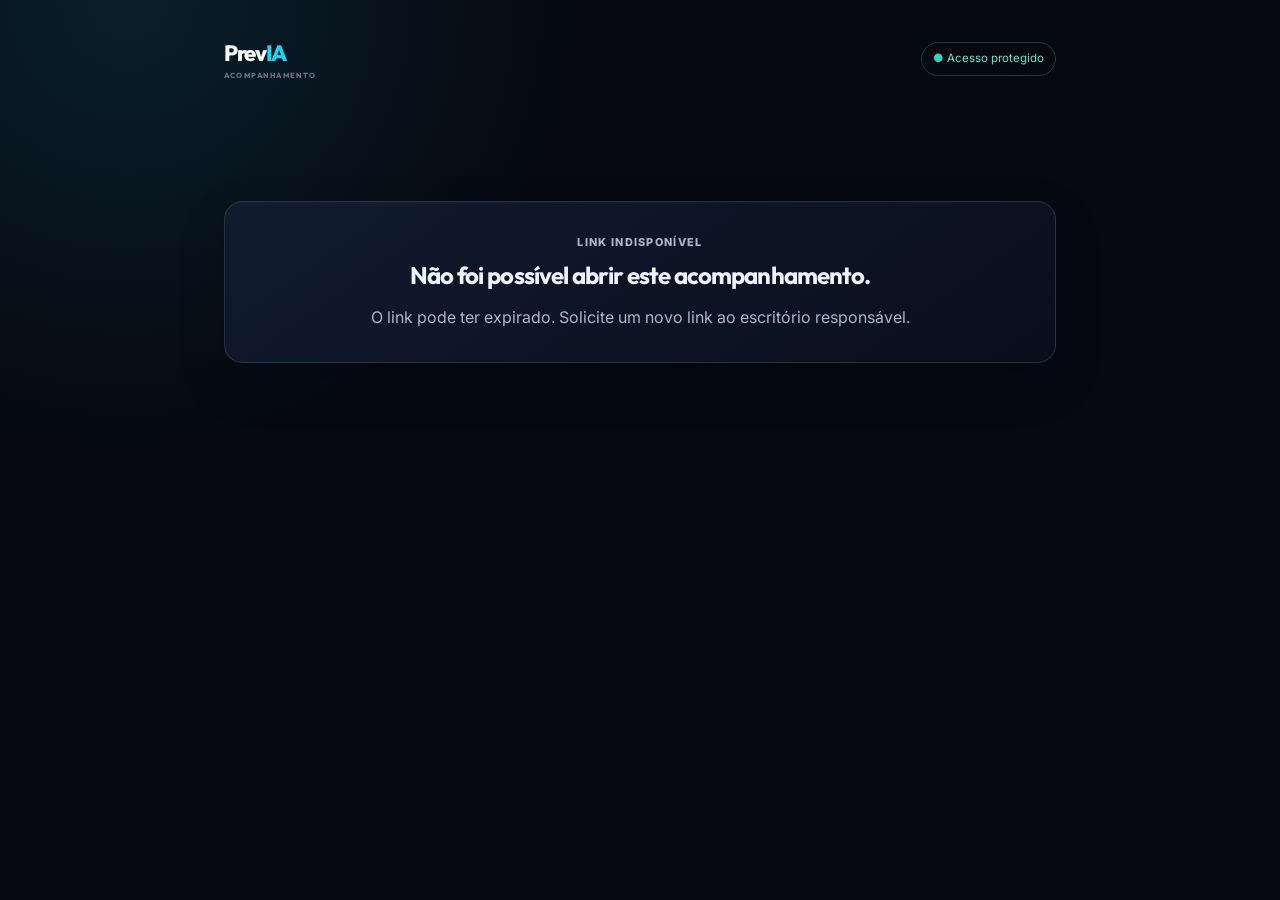
==== commit b60f0c76: "fix: versionar assets e definir cache P0.8" ====
--- a/portal.html
+++ b/portal.html
@@ -5,7 +5,8 @@
   <meta name="viewport" content="width=device-width, initial-scale=1.0">
   <meta name="referrer" content="no-referrer">
   <title>PrevIA | Acompanhamento do caso</title>
-  <link rel="stylesheet" href="styles.css">
+  <!-- Usa o mesmo token de release do index.html para evitar assets mistos. -->
+  <link rel="stylesheet" href="styles.css?v=p0.8-20260907">
 </head>
 <body class="client-portal-body">
   <main class="client-portal-shell">
@@ -18,6 +19,6 @@
     </section>
     <section id="portal-error" class="client-portal-card client-portal-error" hidden><p class="portal-eyebrow">LINK INDISPONÍVEL</p><h1>Não foi possível abrir este acompanhamento.</h1><p>O link pode ter expirado. Solicite um novo link ao escritório responsável.</p></section>
   </main>
-  <script src="portal.js"></script>
+  <script src="portal.js?v=p0.8-20260907"></script>
 </body>
 </html>
--- a/styles.css
+++ b/styles.css
@@ -1,4 +1,9 @@
 @import url('https://fonts.googleapis.com/css2?family=Inter:wght@300;400;500;600;700&family=Outfit:wght@400;500;600;700;800&family=JetBrains+Mono:wght@400;500;600&display=swap');
+
+/* Keep semantic hidden state authoritative when component rules set a layout. */
+[hidden] {
+  display: none !important;
+}
 
 :root {
   --bg-dark: #07090e;
@@ -1908,5 +1913,12 @@
 
 /* Portal do cliente: informações mínimas, claras e seguras. */
 .client-portal-body { min-height: 100vh; margin: 0; background: radial-gradient(circle at 10% 0, rgba(34,211,238,.11), transparent 28rem), #060912; color: #edf4ff; font-family: var(--font-main, system-ui, sans-serif); }
+
+.evidence-matrix { margin-bottom:.8rem; }.evidence-matrix-header { display:flex; align-items:flex-start; justify-content:space-between; gap:1rem; }.evidence-matrix-header strong,.evidence-matrix-header span,.evidence-matrix-header small { display:block; }.evidence-matrix-header strong { color:#e5f5ff; }.evidence-matrix-header strong i { color:#67e8f9; }.evidence-matrix-header span,.evidence-matrix-header small { color:var(--text-muted); font-size:.75rem; margin-top:.25rem; }.evidence-matrix-rows { display:grid; gap:.45rem; margin: .75rem 0; }.evidence-matrix-row { display:grid; grid-template-columns:minmax(0,1fr) auto auto; gap:.6rem; align-items:center; padding:.55rem .65rem; border:1px solid rgba(148,163,184,.14); border-radius:.55rem; background:rgba(2,6,14,.18); font-size:.73rem; }.evidence-matrix-row strong,.evidence-matrix-row small { display:block; }.evidence-matrix-row small { color:var(--text-muted); margin-top:.14rem; }.evidence-state { border-radius:999px; padding:.25rem .45rem; font-weight:700; }.evidence-state--recebida { background:rgba(45,212,191,.12); color:#5eead4; }.evidence-state--pendente { background:rgba(251,191,36,.12); color:#fcd34d; }.evidence-state--revisar { background:rgba(251,113,133,.12); color:#fda4af; }
+@media (max-width:560px) { .evidence-matrix-header { display:block; }.evidence-matrix-row { grid-template-columns:1fr auto; }.evidence-matrix-row > span:nth-child(2) { grid-column:1; }.evidence-matrix-row > span:last-child { grid-column:2; grid-row:1; } }
+
+/* Uma criação global; o painel permanece uma fila de decisões. */
+.global-create-menu { position:relative; margin-left:.75rem; }.topbar-create { min-height:2.35rem; border:1px solid rgba(34,211,238,.28); border-radius:.65rem; padding:.45rem .75rem; background:rgba(34,211,238,.10); color:#c9f9ff; cursor:pointer; font:700 .78rem var(--font-main); }.topbar-create:hover,.topbar-create[aria-expanded="true"] { background:rgba(34,211,238,.18); border-color:#22d3ee; }.global-create-options { position:absolute; z-index:30; top:calc(100% + .45rem); left:0; width:15.5rem; padding:.4rem; border:1px solid rgba(148,163,184,.25); border-radius:.75rem; background:#10192b; box-shadow:0 1rem 2.5rem rgba(0,0,0,.4); }.global-create-options button { display:block; width:100%; padding:.65rem; border:0; border-radius:.5rem; background:transparent; color:#e6f1ff; cursor:pointer; text-align:left; }.global-create-options button:hover { background:rgba(34,211,238,.1); }.global-create-options strong,.global-create-options small { display:block; }.global-create-options strong { font-size:.78rem; }.global-create-options small { margin-top:.16rem; color:var(--text-muted); font-size:.68rem; }
+@media (max-width:700px) { .global-create-menu { margin-left:.35rem; }.topbar-create { padding:.42rem .55rem; }.global-create-options { left:auto; right:0; }.search-box { max-width:11rem; } }
 .client-portal-shell { width: min(100% - 2rem, 52rem); margin: 0 auto; padding: 1.5rem 0 4rem; }.client-portal-header { display:flex; justify-content:space-between; align-items:center; padding: .8rem 0 3.5rem; }.client-portal-brand { color:#f8fafc; font-family:var(--font-heading, system-ui); font-size:1.38rem; font-weight:800; letter-spacing:-.06em; text-decoration:none; }.client-portal-brand span { color:#22d3ee; }.client-portal-brand small { display:block; color:#64748b; font-size:.46rem; letter-spacing:.16em; }.client-portal-secure { border:1px solid rgba(45,212,191,.26); border-radius:999px; color:#5eead4; font-size:.72rem; padding:.45rem .7rem; }.client-portal-secure::first-letter{color:#2dd4bf}.client-portal-content { display:grid; gap:1rem; }.client-portal-hero { padding: 0 1rem 1.5rem; }.portal-eyebrow,.portal-status-label { color:#67e8f9; font-size:.68rem; font-weight:800; letter-spacing:.12em; }.client-portal-hero h1,.client-portal-card h1,.client-portal-card h2 { margin:.38rem 0 .7rem; font-family:var(--font-heading, system-ui); letter-spacing:-.04em; }.client-portal-hero h1 { font-size:clamp(2rem, 5vw, 3rem); }.client-portal-hero h1 span { color:#67e8f9; }.client-portal-hero p { margin:0; color:#9facbf; }.client-portal-card { padding:clamp(1.3rem, 4vw, 2rem); border:1px solid rgba(148,163,184,.2); border-radius:1.15rem; background:linear-gradient(145deg, rgba(18,29,50,.9), rgba(10,16,29,.9)); box-shadow:inset 0 1px 0 rgba(255,255,255,.035), 0 1.25rem 3rem rgba(0,0,0,.18); }.client-portal-card > p { color:#aab7c9; line-height:1.6; }.client-portal-section-heading { display:flex; align-items:flex-start; justify-content:space-between; gap:1rem; }.portal-count { border-radius:999px; background:rgba(34,211,238,.1); color:#67e8f9; font-size:.75rem; font-weight:700; padding:.45rem .65rem; white-space:nowrap; }.client-portal-documents { display:grid; gap:.65rem; margin-top:1.35rem; }.client-portal-document { display:grid; grid-template-columns:2rem 1fr auto; align-items:center; gap:.75rem; padding:.85rem; border:1px solid rgba(148,163,184,.13); border-radius:.8rem; background:rgba(2,6,14,.2); }.portal-document-icon { display:grid; width:1.8rem; height:1.8rem; place-items:center; border-radius:.55rem; background:rgba(251,191,36,.12); color:#fbbf24; font-weight:800; }.client-portal-document:has(.is-received) .portal-document-icon { background:rgba(45,212,191,.12); color:#5eead4; }.client-portal-document strong,.client-portal-document small { display:block; }.client-portal-document strong { font-size:.88rem; }.client-portal-document small { margin-top:.18rem; color:#91a0b9; font-size:.75rem; }.portal-document-status { color:#fbbf24; font-size:.73rem; font-weight:700; }.portal-document-status.is-received { color:#5eead4; }.client-portal-help,.client-portal-empty { margin:1.15rem 0 0; color:#8190a8; font-size:.78rem; line-height:1.55; }.client-portal-error { margin-top:4rem; text-align:center; }.client-portal-error h1 { font-size:1.5rem; }
 @media (max-width:520px) { .client-portal-shell { width:min(100% - 1.25rem, 52rem); }.client-portal-header { padding-bottom:2.5rem; }.client-portal-document { grid-template-columns:2rem 1fr; }.portal-document-status { grid-column:2; }.client-portal-card { border-radius:1rem; } }
